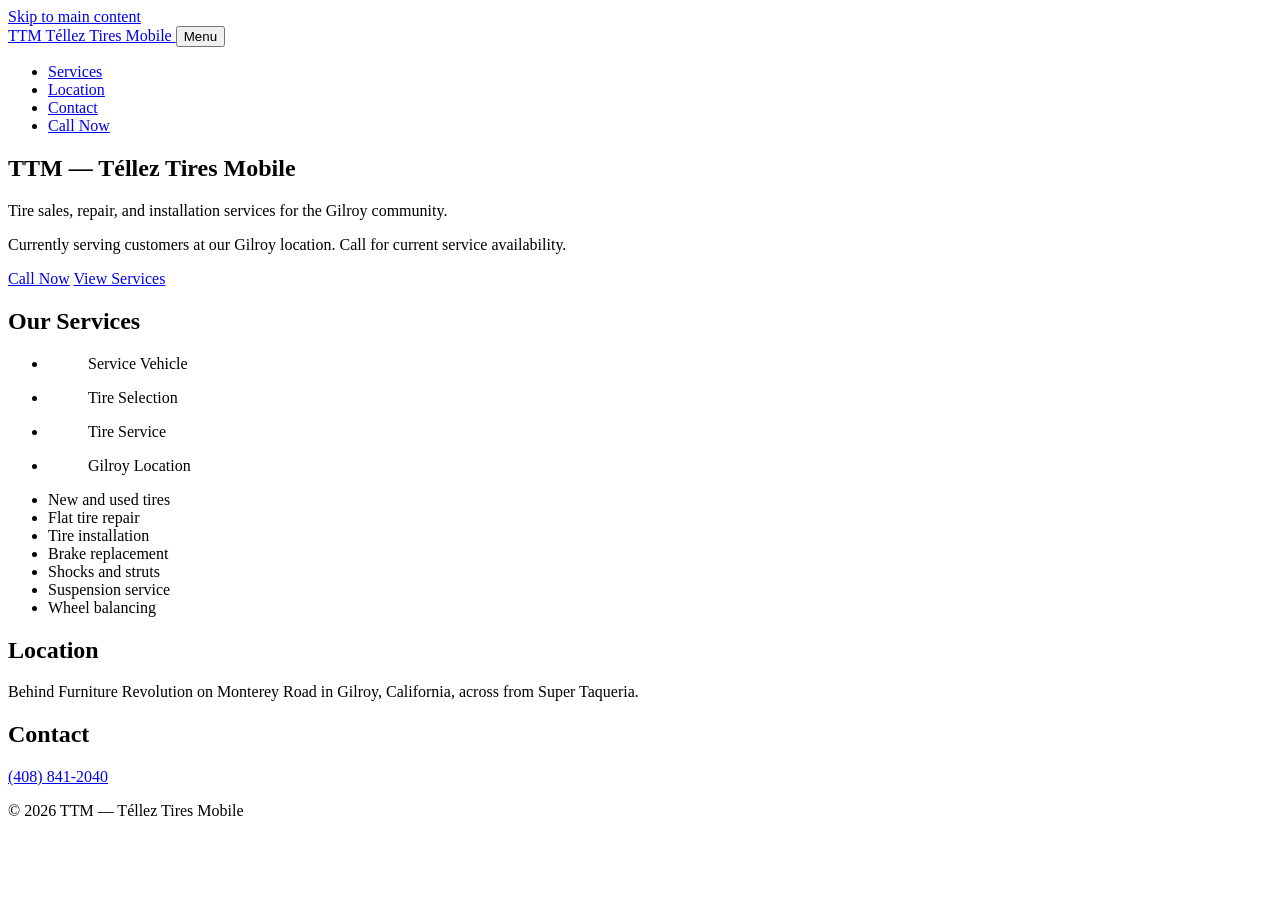
==== index.html @ 082e6b14 "feat: add semantic one-page website structure" ====
<!DOCTYPE html>
<html lang="en">
<head>
  <meta charset="UTF-8">
  <meta name="viewport" content="width=device-width, initial-scale=1.0">
  <title>TTM — Téllez Tires Mobile | Gilroy, CA</title>
  <meta name="description" content="TTM — Téllez Tires Mobile offers tire sales, repair, and installation services in Gilroy, California. Call today for current service availability.">
  <link rel="stylesheet" href="css/styles.css">
  <script src="js/main.js" defer></script>
</head>
<body id="top">

<a class="skip-link" href="#main-content">Skip to main content</a>

<header>
  <a href="#top" class="site-identity">
    <span class="site-identity__mark">TTM</span>
    <span class="site-identity__name">Téllez Tires Mobile</span>
  </a>
  <!-- Temporary text-based identity. Replace with the approved logo image (assets/images/ttm-logo.png) once finalized. Do not approximate the official logo design in HTML or CSS. -->

  <button type="button" id="nav-toggle" aria-expanded="false" aria-controls="primary-navigation">Menu</button>

  <nav id="primary-navigation" aria-label="Primary">
    <ul>
      <li><a href="#services">Services</a></li>
      <li><a href="#location">Location</a></li>
      <li><a href="#contact">Contact</a></li>
      <li><a href="tel:+14088412040">Call Now</a></li>
    </ul>
  </nav>
</header>

<main id="main-content">

  <section id="hero">
    <h1>TTM — Téllez Tires Mobile</h1>
    <p>Tire sales, repair, and installation services for the Gilroy community.</p>
    <p class="status-notice">Currently serving customers at our Gilroy location. Call for current service availability.</p>
    <div class="hero-actions">
      <a href="tel:+14088412040" class="button button--primary">Call Now</a>
      <a href="#services" class="button button--secondary">View Services</a>
    </div>
  </section>

  <section id="services">
    <h2>Our Services</h2>

    <!-- Development placeholders below. Replace each placeholder-visual div with an approved img element once real photographs are provided: assets/images/service-vehicle.jpg, assets/images/tire-inventory.jpg, assets/images/tire-service.jpg, assets/images/gilroy-location.jpg. Remove all placeholder markup before production deployment. -->
    <ul class="service-gallery">
      <li>
        <figure class="service-visual">
          <div class="placeholder-visual" aria-hidden="true"></div>
          <figcaption>Service Vehicle</figcaption>
        </figure>
      </li>
      <li>
        <figure class="service-visual">
          <div class="placeholder-visual" aria-hidden="true"></div>
          <figcaption>Tire Selection</figcaption>
        </figure>
      </li>
      <li>
        <figure class="service-visual">
          <div class="placeholder-visual" aria-hidden="true"></div>
          <figcaption>Tire Service</figcaption>
        </figure>
      </li>
      <li>
        <figure class="service-visual">
          <div class="placeholder-visual" aria-hidden="true"></div>
          <figcaption>Gilroy Location</figcaption>
        </figure>
      </li>
    </ul>

    <!-- Final service wording requires owner approval before this list is considered final. -->
    <ul class="service-list">
      <li>New and used tires</li>
      <li>Flat tire repair</li>
      <li>Tire installation</li>
      <li>Brake replacement</li>
      <li>Shocks and struts</li>
      <li>Suspension service</li>
      <li>Wheel balancing</li>
    </ul>
  </section>

  <section id="location">
    <h2>Location</h2>
    <p>Behind Furniture Revolution on Monterey Road in Gilroy, California, across from Super Taqueria.</p>
  </section>

  <section id="contact">
    <h2>Contact</h2>
    <p><a href="tel:+14088412040">(408) 841-2040</a></p>
    <!-- Verified social media profile URLs (TikTok, Facebook, Instagram) are pending and will be added once confirmed by the business owner. -->
  </section>

</main>

<footer>
  <p>&copy; <span id="current-year">2026</span> TTM — Téllez Tires Mobile</p>
  <!-- The current-year span is updated dynamically by js/main.js. The static value above is a fallback for when JavaScript is unavailable. -->
  <!-- Developer credit will be added after the final wording is approved. -->
</footer>

</body>
</html>
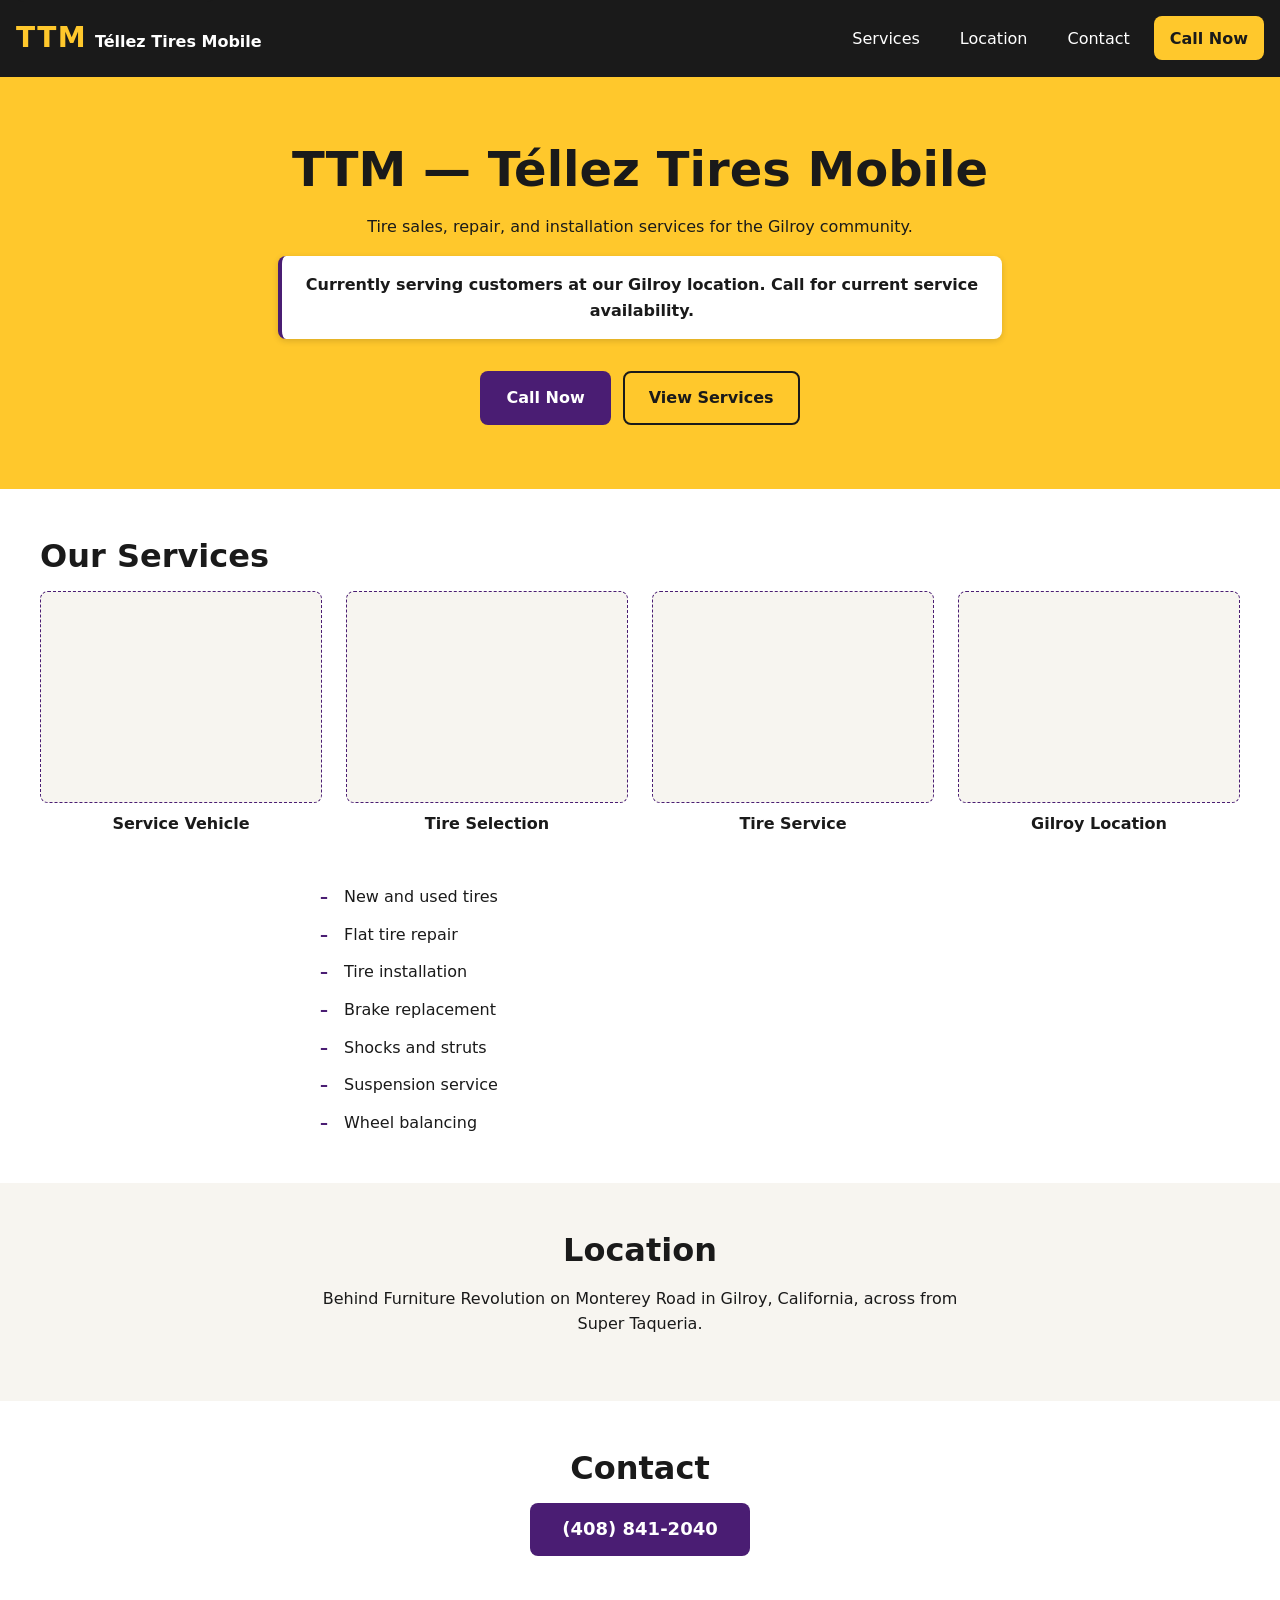
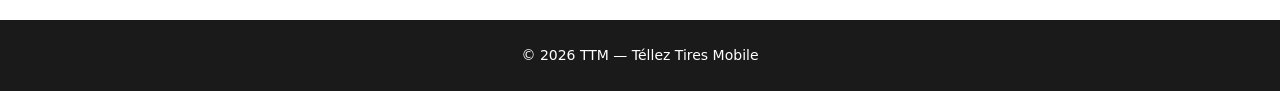
==== commit 72969e9f: "fix: complete accessibility and responsive QA" ====
--- a/index.html
+++ b/index.html
@@ -43,8 +43,8 @@
     </div>
   </section>
 
-  <section id="services">
-    <h2>Our Services</h2>
+  <section id="services" aria-labelledby="services-heading">
+    <h2 id="services-heading">Our Services</h2>
 
     <!-- Development placeholders below. Replace each placeholder-visual div with an approved img element once real photographs are provided: assets/images/service-vehicle.jpg, assets/images/tire-inventory.jpg, assets/images/tire-service.jpg, assets/images/gilroy-location.jpg. Remove all placeholder markup before production deployment. -->
     <ul class="service-gallery">
@@ -86,13 +86,13 @@
     </ul>
   </section>
 
-  <section id="location">
-    <h2>Location</h2>
+  <section id="location" aria-labelledby="location-heading">
+    <h2 id="location-heading">Location</h2>
     <p>Behind Furniture Revolution on Monterey Road in Gilroy, California, across from Super Taqueria.</p>
   </section>
 
-  <section id="contact">
-    <h2>Contact</h2>
+  <section id="contact" aria-labelledby="contact-heading">
+    <h2 id="contact-heading">Contact</h2>
     <p><a href="tel:+14088412040">(408) 841-2040</a></p>
     <!-- Verified social media profile URLs (TikTok, Facebook, Instagram) are pending and will be added once confirmed by the business owner. -->
   </section>
--- a/css/styles.css
+++ b/css/styles.css
@@ -0,0 +1,502 @@
+/* ==========================================================================
+   TTM — Téllez Tires Mobile
+   Mobile-first stylesheet. No frameworks, no external fonts/icons.
+   ========================================================================== */
+
+/* --------------------------------------------------------------------------
+   1. Custom properties
+   -------------------------------------------------------------------------- */
+:root {
+  /* Brand colors */
+  --color-yellow: #ffc82c;
+  --color-purple: #4a1d73;
+  --color-text-dark: #1a1a1a;
+  --color-bg-light: #f7f5f0;
+  --color-white: #ffffff;
+
+  /* Layout */
+  --max-width: 75rem;
+
+  /* Spacing scale */
+  --space-2: 0.5rem;
+  --space-3: 0.75rem;
+  --space-4: 1rem;
+  --space-5: 1.5rem;
+  --space-6: 2rem;
+  --space-7: 3rem;
+  --space-8: 4rem;
+
+  /* Shape */
+  --radius: 0.5rem;
+  --shadow: 0 2px 6px rgba(0, 0, 0, 0.15);
+
+  /* Header height reference, used for sticky offset at desktop widths */
+  --header-height: 4.5rem;
+}
+
+/* --------------------------------------------------------------------------
+   2. Reset
+   -------------------------------------------------------------------------- */
+*,
+*::before,
+*::after {
+  box-sizing: border-box;
+}
+
+body {
+  margin: 0;
+}
+
+img,
+svg {
+  max-width: 100%;
+  height: auto;
+  display: block;
+}
+
+ul,
+ol {
+  margin: 0;
+  padding: 0;
+}
+
+/* --------------------------------------------------------------------------
+   3. Base typography
+   -------------------------------------------------------------------------- */
+body {
+  font-family: system-ui, -apple-system, "Segoe UI", Roboto, Helvetica, Arial, sans-serif;
+  color: var(--color-text-dark);
+  background-color: var(--color-white);
+  line-height: 1.6;
+  font-size: 1rem;
+}
+
+h1,
+h2 {
+  line-height: 1.2;
+  margin: 0 0 var(--space-4);
+}
+
+h1 {
+  font-size: clamp(2rem, 5vw + 1rem, 3rem);
+  font-weight: 800;
+}
+
+h2 {
+  font-size: clamp(1.5rem, 3vw + 1rem, 2rem);
+  font-weight: 700;
+}
+
+p {
+  margin: 0 0 var(--space-4);
+}
+
+a {
+  color: inherit;
+}
+
+/* --------------------------------------------------------------------------
+   4. Layout helpers
+   -------------------------------------------------------------------------- */
+section {
+  padding: var(--space-7) var(--space-4);
+}
+
+section > * {
+  max-width: var(--max-width);
+  margin-left: auto;
+  margin-right: auto;
+}
+
+#hero p,
+#location p,
+#contact p {
+  max-width: 65ch;
+}
+
+/* --------------------------------------------------------------------------
+   5. Skip link
+   -------------------------------------------------------------------------- */
+.skip-link {
+  position: absolute;
+  top: -3rem;
+  left: var(--space-4);
+  background-color: var(--color-text-dark);
+  color: var(--color-white);
+  padding: var(--space-3) var(--space-4);
+  border-radius: var(--radius);
+  z-index: 100;
+  transition: top 0.15s ease-in-out;
+}
+
+.skip-link:focus {
+  top: var(--space-4);
+}
+
+/* --------------------------------------------------------------------------
+   6. Header & navigation
+   -------------------------------------------------------------------------- */
+header {
+  background-color: var(--color-text-dark);
+  color: var(--color-white);
+  padding: var(--space-4);
+  display: flex;
+  flex-wrap: wrap;
+  align-items: center;
+  justify-content: space-between;
+  gap: var(--space-3);
+}
+
+.site-identity {
+  display: flex;
+  align-items: baseline;
+  gap: var(--space-2);
+  text-decoration: none;
+  color: var(--color-white);
+}
+
+.site-identity__mark {
+  font-size: 1.75rem;
+  font-weight: 800;
+  color: var(--color-yellow);
+  letter-spacing: 0.05em;
+}
+
+.site-identity__name {
+  font-size: 1rem;
+  font-weight: 600;
+}
+
+/* Hidden by default: without JavaScript this button has no behavior,
+   so it must not appear. Stage 6 JavaScript will add ".js-enabled" to
+   reveal it only where a collapsed-menu toggle is actually needed. */
+#nav-toggle {
+  display: none;
+  background-color: transparent;
+  color: var(--color-white);
+  border: 2px solid var(--color-yellow);
+  border-radius: var(--radius);
+  padding: var(--space-2) var(--space-4);
+  font-size: 1rem;
+  font-weight: 600;
+  min-height: 44px;
+  cursor: pointer;
+}
+
+#nav-toggle:hover {
+  background-color: var(--color-yellow);
+  color: var(--color-text-dark);
+}
+
+.js-enabled #nav-toggle {
+  display: inline-flex;
+}
+
+/* Navigation is visible by default. No JavaScript exists yet to toggle it,
+   so it must never be hidden here. Stage 6 JavaScript will collapse this
+   menu on small screens only after ".js-enabled" is added to the page. */
+#primary-navigation {
+  flex-basis: 100%;
+  order: 3;
+}
+
+#primary-navigation ul {
+  list-style: none;
+  display: flex;
+  flex-direction: column;
+  gap: var(--space-2);
+  padding-top: var(--space-3);
+}
+
+#primary-navigation a {
+  color: var(--color-white);
+  text-decoration: none;
+  padding: var(--space-3);
+  border-radius: var(--radius);
+  min-height: 44px;
+  display: flex;
+  align-items: center;
+}
+
+#primary-navigation a:hover,
+#primary-navigation a:focus-visible {
+  text-decoration: underline;
+  background-color: rgba(255, 255, 255, 0.08);
+}
+
+/* Call Now link inside navigation, styled as a distinct button */
+#primary-navigation a[href^="tel:"] {
+  background-color: var(--color-yellow);
+  color: var(--color-text-dark);
+  font-weight: 700;
+  justify-content: center;
+}
+
+#primary-navigation a[href^="tel:"]:hover,
+#primary-navigation a[href^="tel:"]:focus-visible {
+  background-color: var(--color-white);
+  text-decoration: none;
+}
+
+/* Breakpoint chosen where the full header (brand + four nav actions,
+   including the "Call Now" button) has enough width to sit on one row
+   without crowding: business identity (~15rem) + four nav items
+   (~25rem including gaps) + header padding exceeds 48em, so the header
+   would overflow or crowd at that width. 60em keeps it comfortable and
+   also aligns with the services-grid four-column breakpoint below. */
+@media (min-width: 60em) {
+  header {
+    flex-wrap: nowrap;
+    position: sticky;
+    top: 0;
+    z-index: 50;
+    min-height: var(--header-height);
+  }
+
+  .js-enabled #nav-toggle {
+    display: none;
+  }
+
+  #primary-navigation {
+    flex-basis: auto;
+    order: 0;
+  }
+
+  #primary-navigation ul {
+    flex-direction: row;
+    align-items: center;
+    padding-top: 0;
+  }
+
+  #primary-navigation a {
+    padding: var(--space-2) var(--space-4);
+  }
+
+  /* Offset anchor targets so the sticky header does not cover section headings.
+     Adds a small buffer above --header-height since the header uses min-height
+     and can grow taller than that reference value (e.g. under text zoom). */
+  #services,
+  #location,
+  #contact {
+    scroll-margin-top: calc(var(--header-height) + var(--space-4));
+  }
+}
+
+/* --------------------------------------------------------------------------
+   7. Buttons
+   -------------------------------------------------------------------------- */
+.button {
+  display: inline-flex;
+  align-items: center;
+  justify-content: center;
+  min-height: 44px;
+  padding: var(--space-3) var(--space-5);
+  border-radius: var(--radius);
+  font-weight: 700;
+  font-size: 1rem;
+  text-decoration: none;
+  border: 2px solid transparent;
+  cursor: pointer;
+  transition: background-color 0.15s ease-in-out, color 0.15s ease-in-out;
+}
+
+.button--primary {
+  background-color: var(--color-purple);
+  color: var(--color-white);
+}
+
+.button--primary:hover,
+.button--primary:focus-visible {
+  background-color: var(--color-text-dark);
+}
+
+.button--secondary {
+  background-color: transparent;
+  color: var(--color-text-dark);
+  border-color: var(--color-text-dark);
+}
+
+.button--secondary:hover,
+.button--secondary:focus-visible {
+  background-color: var(--color-text-dark);
+  color: var(--color-white);
+}
+
+/* --------------------------------------------------------------------------
+   8. Hero
+   -------------------------------------------------------------------------- */
+#hero {
+  background-color: var(--color-yellow);
+  color: var(--color-text-dark);
+  text-align: center;
+  padding-top: var(--space-8);
+  padding-bottom: var(--space-8);
+}
+
+#hero p {
+  margin-left: auto;
+  margin-right: auto;
+}
+
+.status-notice {
+  background-color: var(--color-white);
+  border-left: 4px solid var(--color-purple);
+  border-radius: var(--radius);
+  padding: var(--space-4);
+  font-weight: 600;
+  box-shadow: var(--shadow);
+}
+
+.hero-actions {
+  display: flex;
+  flex-direction: column;
+  gap: var(--space-3);
+  margin-top: var(--space-6);
+}
+
+@media (min-width: 30em) {
+  .hero-actions {
+    flex-direction: row;
+    justify-content: center;
+  }
+}
+
+/* --------------------------------------------------------------------------
+   9. Services
+   -------------------------------------------------------------------------- */
+#services {
+  background-color: var(--color-white);
+}
+
+.service-gallery {
+  list-style: none;
+  display: grid;
+  grid-template-columns: 1fr;
+  gap: var(--space-5);
+  margin-bottom: var(--space-7);
+}
+
+@media (min-width: 37.5em) {
+  .service-gallery {
+    grid-template-columns: repeat(2, 1fr);
+  }
+}
+
+@media (min-width: 60em) {
+  .service-gallery {
+    grid-template-columns: repeat(4, 1fr);
+  }
+}
+
+.service-visual {
+  margin: 0;
+}
+
+.placeholder-visual {
+  aspect-ratio: 4 / 3;
+  background-color: var(--color-bg-light);
+  border: 1px dashed var(--color-purple);
+  border-radius: var(--radius);
+}
+
+.service-visual figcaption {
+  margin-top: var(--space-2);
+  font-weight: 600;
+  text-align: center;
+}
+
+.service-list {
+  list-style: none;
+  display: grid;
+  gap: var(--space-3);
+  max-width: 40rem;
+  margin-left: auto;
+  margin-right: auto;
+}
+
+.service-list li {
+  padding-left: var(--space-5);
+  position: relative;
+}
+
+.service-list li::before {
+  content: "\2013";
+  position: absolute;
+  left: 0;
+  color: var(--color-purple);
+  font-weight: 700;
+}
+
+/* --------------------------------------------------------------------------
+   10. Location & Contact
+   -------------------------------------------------------------------------- */
+#location {
+  background-color: var(--color-bg-light);
+  text-align: center;
+}
+
+#contact {
+  background-color: var(--color-white);
+  text-align: center;
+}
+
+#contact a {
+  display: inline-flex;
+  align-items: center;
+  justify-content: center;
+  min-height: 44px;
+  padding: var(--space-3) var(--space-6);
+  background-color: var(--color-purple);
+  color: var(--color-white);
+  text-decoration: none;
+  border-radius: var(--radius);
+  font-weight: 700;
+  font-size: 1.125rem;
+}
+
+#contact a:hover,
+#contact a:focus-visible {
+  background-color: var(--color-text-dark);
+}
+
+/* --------------------------------------------------------------------------
+   11. Footer
+   -------------------------------------------------------------------------- */
+footer {
+  background-color: var(--color-text-dark);
+  color: var(--color-white);
+  text-align: center;
+  padding: var(--space-5) var(--space-4);
+  font-size: 0.875rem;
+}
+
+footer p {
+  margin: 0;
+}
+
+/* --------------------------------------------------------------------------
+   12. Focus states
+   -------------------------------------------------------------------------- */
+a:focus-visible,
+button:focus-visible {
+  outline: 3px solid var(--color-purple);
+  outline-offset: 2px;
+}
+
+header a:focus-visible,
+header button:focus-visible {
+  outline-color: var(--color-yellow);
+}
+
+/* --------------------------------------------------------------------------
+   13. Reduced motion
+   -------------------------------------------------------------------------- */
+@media (prefers-reduced-motion: reduce) {
+  *,
+  *::before,
+  *::after {
+    animation-duration: 0.01ms !important;
+    animation-iteration-count: 1 !important;
+    transition-duration: 0.01ms !important;
+  }
+}
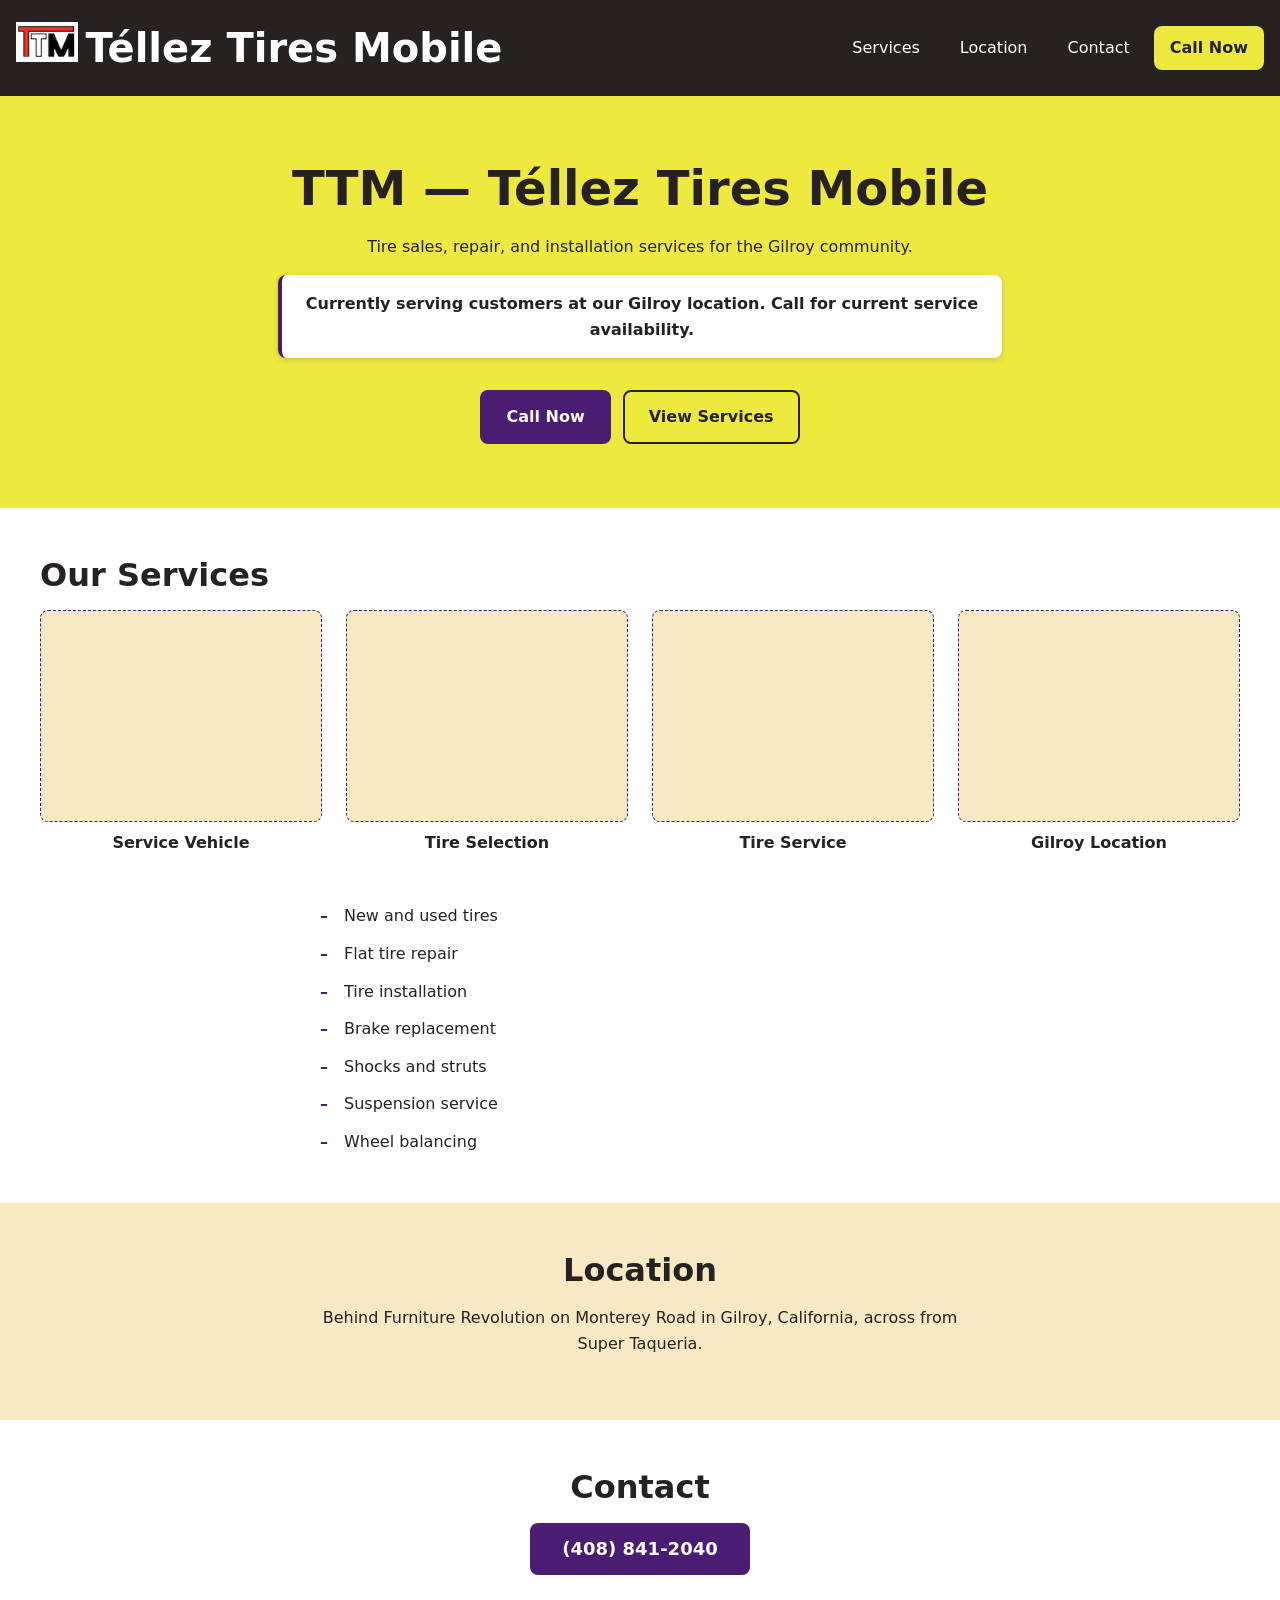
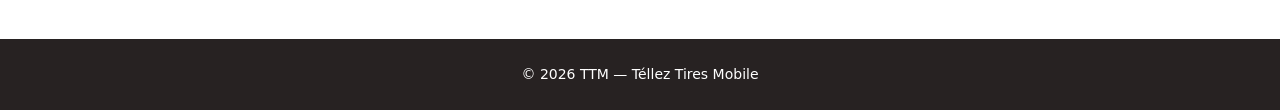
==== commit ad3f4154: "style: integrate logo image and refresh brand palette" ====
--- a/index.html
+++ b/index.html
@@ -14,7 +14,11 @@
 
 <header>
   <a href="#top" class="site-identity">
-    <span class="site-identity__mark">TTM</span>
+    <img
+        src="assets/images/ttm-logo.png"
+        alt="TTM Téllez Tires Mobile logo"
+        class="site-identity__logo"
+    >
     <span class="site-identity__name">Téllez Tires Mobile</span>
   </a>
   <!-- Temporary text-based identity. Replace with the approved logo image (assets/images/ttm-logo.png) once finalized. Do not approximate the official logo design in HTML or CSS. -->
--- a/css/styles.css
+++ b/css/styles.css
@@ -8,10 +8,10 @@
    -------------------------------------------------------------------------- */
 :root {
   /* Brand colors */
-  --color-yellow: #ffc82c;
+  --color-yellow: #eee93e;
   --color-purple: #4a1d73;
-  --color-text-dark: #1a1a1a;
-  --color-bg-light: #f7f5f0;
+  --color-text-dark: #272222;
+  --color-bg-light: #f7e9c3;
   --color-white: #ffffff;
 
   /* Layout */
@@ -155,16 +155,14 @@
   color: var(--color-white);
 }
 
-.site-identity__mark {
-  font-size: 1.75rem;
-  font-weight: 800;
-  color: var(--color-yellow);
-  letter-spacing: 0.05em;
+.site-identity__logo {
+  height: 2.5rem;
+  width: auto;
 }
 
 .site-identity__name {
-  font-size: 1rem;
-  font-weight: 600;
+  font-size: 2.5rem;
+  font-weight: 700;
 }
 
 /* Hidden by default: without JavaScript this button has no behavior,
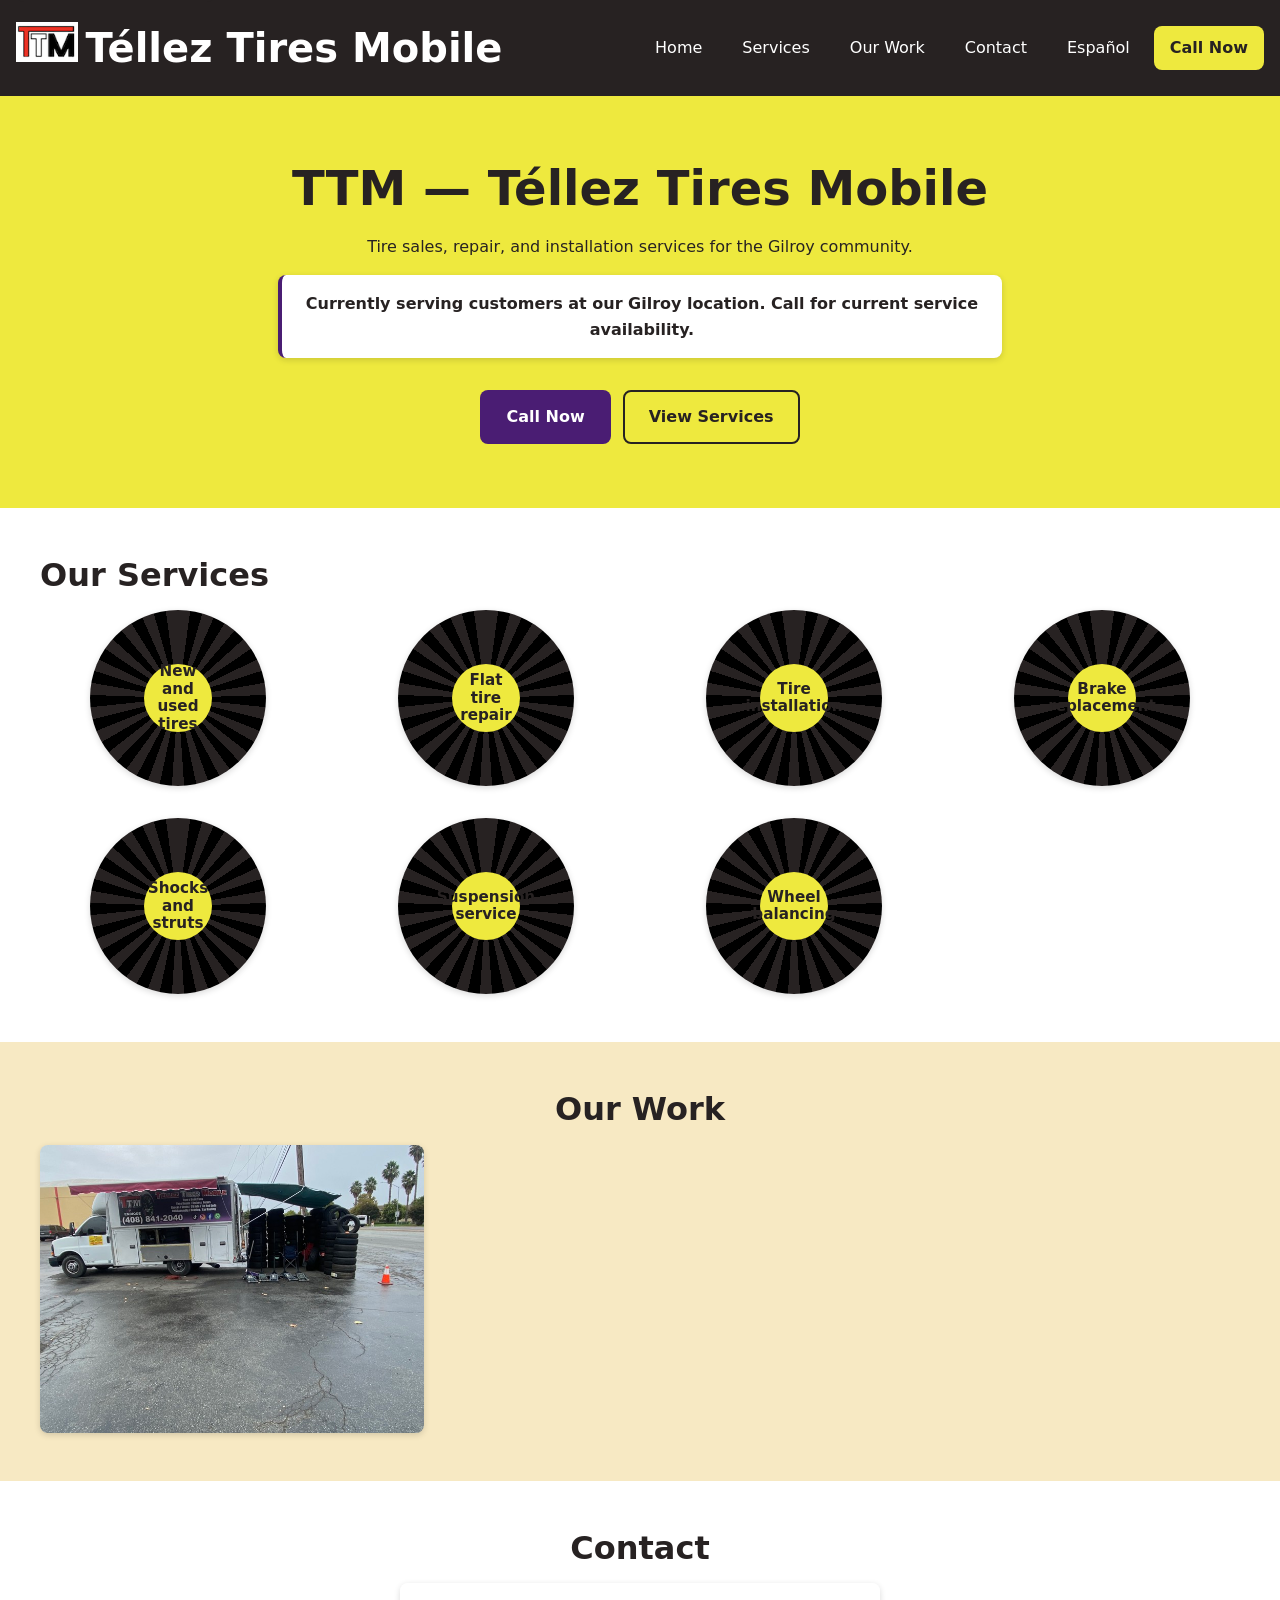
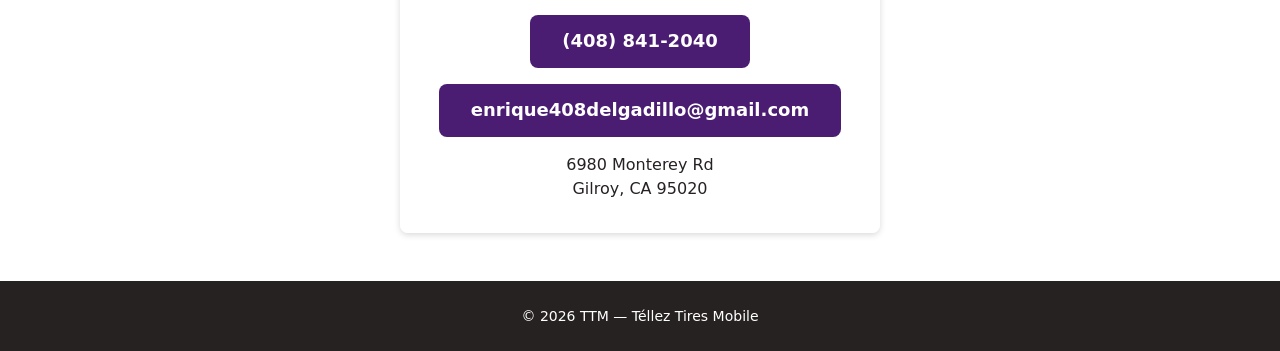
==== commit 7e5ea761: "feat: add tire-themed redesign, Our Work gallery, and Spanish site" ====
--- a/index.html
+++ b/index.html
@@ -5,6 +5,8 @@
   <meta name="viewport" content="width=device-width, initial-scale=1.0">
   <title>TTM — Téllez Tires Mobile | Gilroy, CA</title>
   <meta name="description" content="TTM — Téllez Tires Mobile offers tire sales, repair, and installation services in Gilroy, California. Call today for current service availability.">
+  <link rel="alternate" hreflang="es" href="es/index.html">
+  <link rel="alternate" hreflang="en" href="index.html">
   <link rel="stylesheet" href="css/styles.css">
   <script src="js/main.js" defer></script>
 </head>
@@ -23,13 +25,15 @@
   </a>
   <!-- Temporary text-based identity. Replace with the approved logo image (assets/images/ttm-logo.png) once finalized. Do not approximate the official logo design in HTML or CSS. -->
 
-  <button type="button" id="nav-toggle" aria-expanded="false" aria-controls="primary-navigation">Menu</button>
+  <button type="button" id="nav-toggle" aria-expanded="false" aria-controls="primary-navigation" data-label-open="Close Menu" data-label-closed="Menu">Menu</button>
 
   <nav id="primary-navigation" aria-label="Primary">
     <ul>
+      <li><a href="#top">Home</a></li>
       <li><a href="#services">Services</a></li>
-      <li><a href="#location">Location</a></li>
+      <li><a href="#our-work">Our Work</a></li>
       <li><a href="#contact">Contact</a></li>
+      <li><a href="es/index.html" lang="es" hreflang="es">Español</a></li>
       <li><a href="tel:+14088412040">Call Now</a></li>
     </ul>
   </nav>
@@ -50,54 +54,57 @@
   <section id="services" aria-labelledby="services-heading">
     <h2 id="services-heading">Our Services</h2>
 
-    <!-- Development placeholders below. Replace each placeholder-visual div with an approved img element once real photographs are provided: assets/images/service-vehicle.jpg, assets/images/tire-inventory.jpg, assets/images/tire-service.jpg, assets/images/gilroy-location.jpg. Remove all placeholder markup before production deployment. -->
-    <ul class="service-gallery">
-      <li>
-        <figure class="service-visual">
-          <div class="placeholder-visual" aria-hidden="true"></div>
-          <figcaption>Service Vehicle</figcaption>
-        </figure>
+    <!-- Final service wording requires owner approval before this list is considered final. -->
+    <ul class="tire-grid">
+      <li class="tire">
+        <span class="tire__hub"><span class="tire__label">New and used tires</span></span>
       </li>
-      <li>
-        <figure class="service-visual">
-          <div class="placeholder-visual" aria-hidden="true"></div>
-          <figcaption>Tire Selection</figcaption>
-        </figure>
+      <li class="tire">
+        <span class="tire__hub"><span class="tire__label">Flat tire repair</span></span>
       </li>
-      <li>
-        <figure class="service-visual">
-          <div class="placeholder-visual" aria-hidden="true"></div>
-          <figcaption>Tire Service</figcaption>
-        </figure>
+      <li class="tire">
+        <span class="tire__hub"><span class="tire__label">Tire installation</span></span>
       </li>
-      <li>
-        <figure class="service-visual">
-          <div class="placeholder-visual" aria-hidden="true"></div>
-          <figcaption>Gilroy Location</figcaption>
-        </figure>
+      <li class="tire">
+        <span class="tire__hub"><span class="tire__label">Brake replacement</span></span>
       </li>
-    </ul>
-
-    <!-- Final service wording requires owner approval before this list is considered final. -->
-    <ul class="service-list">
-      <li>New and used tires</li>
-      <li>Flat tire repair</li>
-      <li>Tire installation</li>
-      <li>Brake replacement</li>
-      <li>Shocks and struts</li>
-      <li>Suspension service</li>
-      <li>Wheel balancing</li>
+      <li class="tire">
+        <span class="tire__hub"><span class="tire__label">Shocks and struts</span></span>
+      </li>
+      <li class="tire">
+        <span class="tire__hub"><span class="tire__label">Suspension service</span></span>
+      </li>
+      <li class="tire">
+        <span class="tire__hub"><span class="tire__label">Wheel balancing</span></span>
+      </li>
     </ul>
   </section>
 
-  <section id="location" aria-labelledby="location-heading">
-    <h2 id="location-heading">Location</h2>
-    <p>Behind Furniture Revolution on Monterey Road in Gilroy, California, across from Super Taqueria.</p>
+  <section id="our-work" aria-labelledby="our-work-heading">
+    <h2 id="our-work-heading">Our Work</h2>
+    <!-- Gallery holds up to 16 client photos; only real, owner-approved photos are added.
+         Only one photo is available so far. More will be added as the owner supplies them. -->
+    <ul class="work-gallery">
+      <li>
+        <img
+            src="assets/images/work-01.jpg"
+            alt="Tire service work performed by TTM — Téllez Tires Mobile"
+            loading="lazy"
+        >
+      </li>
+    </ul>
   </section>
 
   <section id="contact" aria-labelledby="contact-heading">
     <h2 id="contact-heading">Contact</h2>
-    <p><a href="tel:+14088412040">(408) 841-2040</a></p>
+    <div class="contact-card">
+      <p><a href="tel:+14088412040">(408) 841-2040</a></p>
+      <p><a href="mailto:enrique408delgadillo@gmail.com">enrique408delgadillo@gmail.com</a></p>
+      <address>
+        6980 Monterey Rd<br>
+        Gilroy, CA 95020
+      </address>
+    </div>
     <!-- Verified social media profile URLs (TikTok, Facebook, Instagram) are pending and will be added once confirmed by the business owner. -->
   </section>
 
--- a/css/styles.css
+++ b/css/styles.css
@@ -66,7 +66,18 @@
 body {
   font-family: system-ui, -apple-system, "Segoe UI", Roboto, Helvetica, Arial, sans-serif;
   color: var(--color-text-dark);
+  /* Fallback color shows until background.jpeg is supplied, and behind
+     any part of the image that doesn't fully cover the page. Sections
+     with their own opaque background (header, hero, our-work, footer)
+     sit on top of this and are unaffected; #services and #contact are
+     transparent so this shows through them. background-attachment is
+     intentionally left at its default ("scroll") rather than "fixed" —
+     "fixed" is known to be janky/inconsistent on iOS Safari. */
   background-color: var(--color-white);
+  background-image: url("../assets/images/background.jpeg");
+  background-size: cover;
+  background-position: center;
+  background-repeat: no-repeat;
   line-height: 1.6;
   font-size: 1rem;
 }
@@ -109,7 +120,6 @@
 }
 
 #hero p,
-#location p,
 #contact p {
   max-width: 65ch;
 }
@@ -274,7 +284,7 @@
      Adds a small buffer above --header-height since the header uses min-height
      and can grow taller than that reference value (e.g. under text zoom). */
   #services,
-  #location,
+  #our-work,
   #contact {
     scroll-margin-top: calc(var(--header-height) + var(--space-4));
   }
@@ -360,82 +370,143 @@
 }
 
 /* --------------------------------------------------------------------------
-   9. Services
+   9. Services — tire-shaped elements
    -------------------------------------------------------------------------- */
 #services {
-  background-color: var(--color-white);
-}
-
-.service-gallery {
+  background-color: transparent;
+}
+
+/* Same breakpoint pattern as the rest of the site: 1 -> 2 -> 4 columns. */
+.tire-grid {
+  list-style: none;
+  display: grid;
+  grid-template-columns: 1fr;
+  gap: var(--space-6);
+}
+
+@media (min-width: 37.5em) {
+  .tire-grid {
+    grid-template-columns: repeat(2, 1fr);
+  }
+}
+
+@media (min-width: 60em) {
+  .tire-grid {
+    grid-template-columns: repeat(4, 1fr);
+  }
+}
+
+/* Outer "tire": a circle with a tread pattern built from a conic gradient,
+   so no images or brand-specific tread/logo artwork are needed. Sized
+   fluidly (percentage width + aspect-ratio) so it never distorts and
+   scales with its grid cell rather than using a fixed pixel size. */
+.tire {
+  width: 100%;
+  max-width: 11rem;
+  min-width: 6.5rem;
+  aspect-ratio: 1 / 1;
+  margin: 0 auto;
+  border-radius: 50%;
+  padding: 12%;
+  background: repeating-conic-gradient(
+    var(--color-text-dark) 0deg 8deg,
+    #000 8deg 16deg
+  );
+  display: flex;
+  align-items: center;
+  justify-content: center;
+  box-shadow: var(--shadow);
+}
+
+/* Inner "hub": solid accent circle that holds the actual service name. */
+.tire__hub {
+  width: 62%;
+  height: 62%;
+  border-radius: 50%;
+  background-color: var(--color-yellow);
+  display: flex;
+  align-items: center;
+  justify-content: center;
+  padding: var(--space-2);
+}
+
+.tire__label {
+  font-size: clamp(0.7rem, 2.5vw, 0.95rem);
+  font-weight: 700;
+  color: var(--color-text-dark);
+  text-align: center;
+  line-height: 1.15;
+  overflow-wrap: break-word;
+  hyphens: auto;
+}
+
+/* Mobile fallback: below this width the tread pattern reads as noise
+   rather than detail, so it's dropped in favor of a flat ring. The
+   circular "tire" identity and hub/label stay intact either way. */
+@media (max-width: 24em) {
+  .tire {
+    background: var(--color-text-dark);
+  }
+}
+
+/* --------------------------------------------------------------------------
+   10. Our Work & Contact
+   -------------------------------------------------------------------------- */
+#our-work {
+  background-color: var(--color-bg-light);
+  text-align: center;
+}
+
+.work-gallery {
   list-style: none;
   display: grid;
   grid-template-columns: 1fr;
   gap: var(--space-5);
-  margin-bottom: var(--space-7);
 }
 
 @media (min-width: 37.5em) {
-  .service-gallery {
+  .work-gallery {
     grid-template-columns: repeat(2, 1fr);
   }
 }
 
 @media (min-width: 60em) {
-  .service-gallery {
-    grid-template-columns: repeat(4, 1fr);
-  }
-}
-
-.service-visual {
-  margin: 0;
-}
-
-.placeholder-visual {
+  .work-gallery {
+    grid-template-columns: repeat(3, 1fr);
+  }
+}
+
+/* Fixed aspect ratio + cover crop keeps mixed portrait/landscape source
+   photos (some client photos are tall phone photos) presenting as
+   consistent, non-distorted grid tiles. */
+.work-gallery img {
+  width: 100%;
   aspect-ratio: 4 / 3;
-  background-color: var(--color-bg-light);
-  border: 1px dashed var(--color-purple);
-  border-radius: var(--radius);
-}
-
-.service-visual figcaption {
-  margin-top: var(--space-2);
-  font-weight: 600;
+  object-fit: cover;
+  border-radius: var(--radius);
+  box-shadow: var(--shadow);
+}
+
+#contact {
+  background-color: transparent;
   text-align: center;
 }
 
-.service-list {
-  list-style: none;
-  display: grid;
-  gap: var(--space-3);
-  max-width: 40rem;
-  margin-left: auto;
-  margin-right: auto;
-}
-
-.service-list li {
-  padding-left: var(--space-5);
-  position: relative;
-}
-
-.service-list li::before {
-  content: "\2013";
-  position: absolute;
-  left: 0;
-  color: var(--color-purple);
-  font-weight: 700;
-}
-
-/* --------------------------------------------------------------------------
-   10. Location & Contact
-   -------------------------------------------------------------------------- */
-#location {
-  background-color: var(--color-bg-light);
-  text-align: center;
-}
-
-#contact {
-  background-color: var(--color-white);
-  text-align: center;
+/* Semi-opaque card so contact text stays readable once the page
+   background photo is in place behind this section. */
+.contact-card {
+  background-color: rgba(255, 255, 255, 0.92);
+  border-radius: var(--radius);
+  padding: var(--space-6) var(--space-4);
+  box-shadow: var(--shadow);
+  max-width: 30rem;
+  margin: 0 auto;
+}
+
+.contact-card address {
+  font-style: normal;
+  line-height: 1.5;
+  margin-top: var(--space-3);
 }
 
 #contact a {
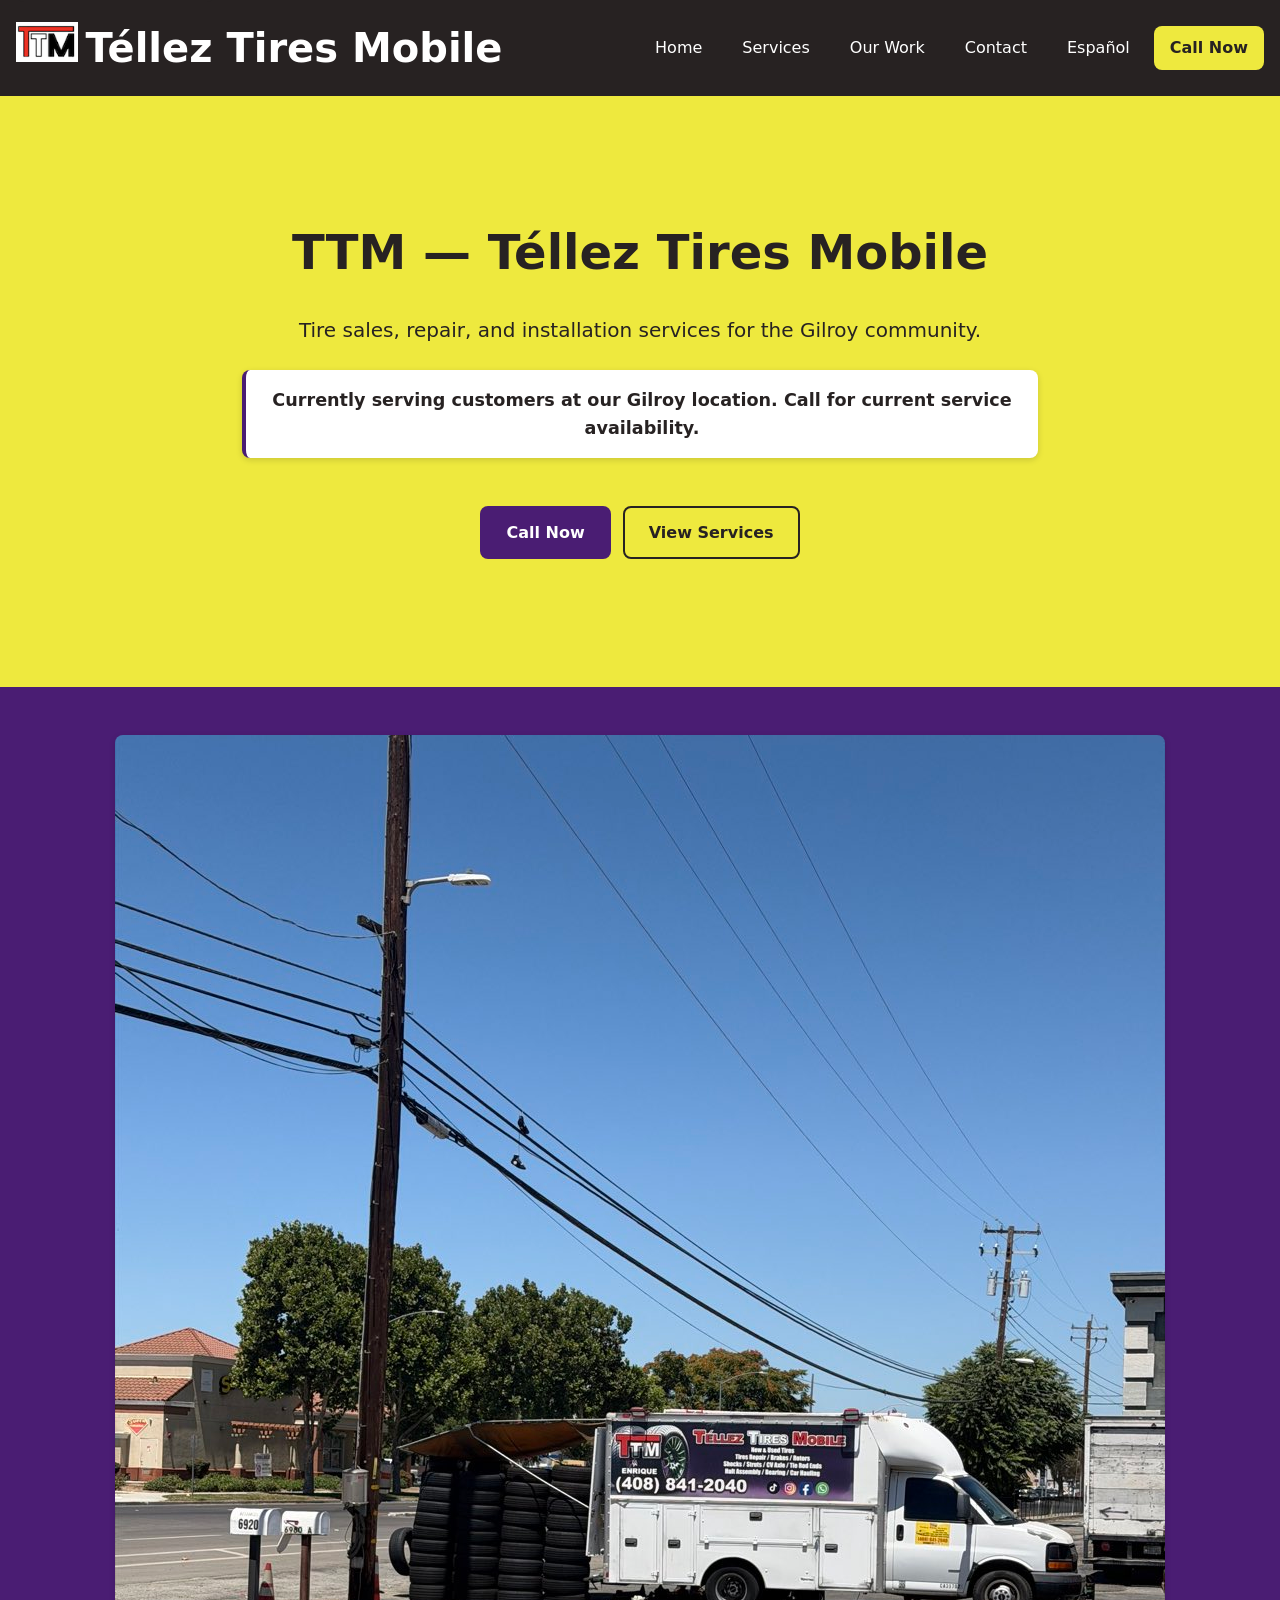
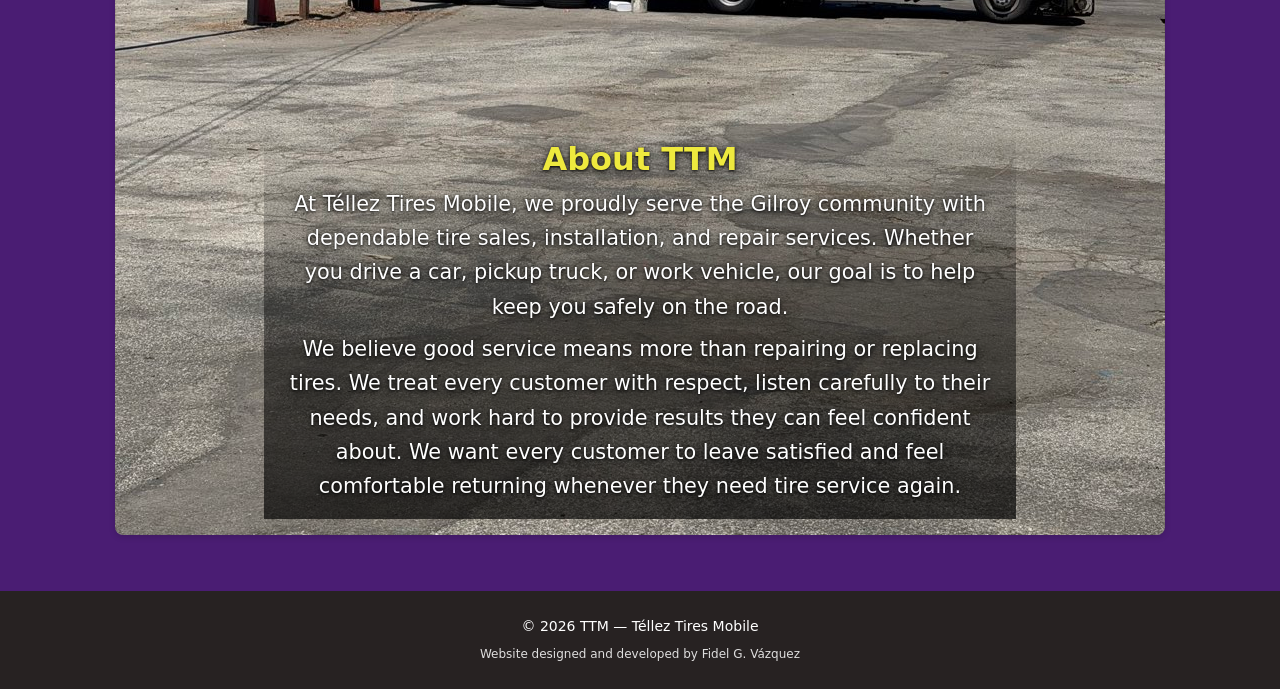
==== commit 95726f9b: "feat: rebuild as 8-page bilingual site with photo hero, tire service photos, and Our Work gallery" ====
--- a/index.html
+++ b/index.html
@@ -10,12 +10,12 @@
   <link rel="stylesheet" href="css/styles.css">
   <script src="js/main.js" defer></script>
 </head>
-<body id="top">
+<body>
 
 <a class="skip-link" href="#main-content">Skip to main content</a>
 
 <header>
-  <a href="#top" class="site-identity">
+  <a href="index.html" class="site-identity">
     <img
         src="assets/images/ttm-logo.png"
         alt="TTM Téllez Tires Mobile logo"
@@ -23,16 +23,15 @@
     >
     <span class="site-identity__name">Téllez Tires Mobile</span>
   </a>
-  <!-- Temporary text-based identity. Replace with the approved logo image (assets/images/ttm-logo.png) once finalized. Do not approximate the official logo design in HTML or CSS. -->
 
   <button type="button" id="nav-toggle" aria-expanded="false" aria-controls="primary-navigation" data-label-open="Close Menu" data-label-closed="Menu">Menu</button>
 
   <nav id="primary-navigation" aria-label="Primary">
     <ul>
-      <li><a href="#top">Home</a></li>
-      <li><a href="#services">Services</a></li>
-      <li><a href="#our-work">Our Work</a></li>
-      <li><a href="#contact">Contact</a></li>
+      <li><a href="index.html" aria-current="page">Home</a></li>
+      <li><a href="services.html">Services</a></li>
+      <li><a href="our-work.html">Our Work</a></li>
+      <li><a href="contact.html">Contact</a></li>
       <li><a href="es/index.html" lang="es" hreflang="es">Español</a></li>
       <li><a href="tel:+14088412040">Call Now</a></li>
     </ul>
@@ -47,65 +46,23 @@
     <p class="status-notice">Currently serving customers at our Gilroy location. Call for current service availability.</p>
     <div class="hero-actions">
       <a href="tel:+14088412040" class="button button--primary">Call Now</a>
-      <a href="#services" class="button button--secondary">View Services</a>
+      <a href="services.html" class="button button--secondary">View Services</a>
     </div>
   </section>
 
-  <section id="services" aria-labelledby="services-heading">
-    <h2 id="services-heading">Our Services</h2>
-
-    <!-- Final service wording requires owner approval before this list is considered final. -->
-    <ul class="tire-grid">
-      <li class="tire">
-        <span class="tire__hub"><span class="tire__label">New and used tires</span></span>
-      </li>
-      <li class="tire">
-        <span class="tire__hub"><span class="tire__label">Flat tire repair</span></span>
-      </li>
-      <li class="tire">
-        <span class="tire__hub"><span class="tire__label">Tire installation</span></span>
-      </li>
-      <li class="tire">
-        <span class="tire__hub"><span class="tire__label">Brake replacement</span></span>
-      </li>
-      <li class="tire">
-        <span class="tire__hub"><span class="tire__label">Shocks and struts</span></span>
-      </li>
-      <li class="tire">
-        <span class="tire__hub"><span class="tire__label">Suspension service</span></span>
-      </li>
-      <li class="tire">
-        <span class="tire__hub"><span class="tire__label">Wheel balancing</span></span>
-      </li>
-    </ul>
-  </section>
-
-  <section id="our-work" aria-labelledby="our-work-heading">
-    <h2 id="our-work-heading">Our Work</h2>
-    <!-- Gallery holds up to 16 client photos; only real, owner-approved photos are added.
-         Only one photo is available so far. More will be added as the owner supplies them. -->
-    <ul class="work-gallery">
-      <li>
-        <img
-            src="assets/images/work-01.jpg"
-            alt="Tire service work performed by TTM — Téllez Tires Mobile"
-            loading="lazy"
-        >
-      </li>
-    </ul>
-  </section>
-
-  <section id="contact" aria-labelledby="contact-heading">
-    <h2 id="contact-heading">Contact</h2>
-    <div class="contact-card">
-      <p><a href="tel:+14088412040">(408) 841-2040</a></p>
-      <p><a href="mailto:enrique408delgadillo@gmail.com">enrique408delgadillo@gmail.com</a></p>
-      <address>
-        6980 Monterey Rd<br>
-        Gilroy, CA 95020
-      </address>
+  <section class="vehicle-photo">
+    <div class="vehicle-photo__frame">
+      <img
+          src="assets/images/background.jpeg"
+          alt="TTM — Téllez Tires Mobile service vehicle parked with tires stacked beside it"
+          class="vehicle-photo__img"
+      >
+      <div class="vehicle-photo__overlay" aria-labelledby="about-heading">
+        <h2 id="about-heading">About TTM</h2>
+        <p>At Téllez Tires Mobile, we proudly serve the Gilroy community with dependable tire sales, installation, and repair services. Whether you drive a car, pickup truck, or work vehicle, our goal is to help keep you safely on the road.</p>
+        <p>We believe good service means more than repairing or replacing tires. We treat every customer with respect, listen carefully to their needs, and work hard to provide results they can feel confident about. We want every customer to leave satisfied and feel comfortable returning whenever they need tire service again.</p>
+      </div>
     </div>
-    <!-- Verified social media profile URLs (TikTok, Facebook, Instagram) are pending and will be added once confirmed by the business owner. -->
   </section>
 
 </main>
@@ -113,7 +70,7 @@
 <footer>
   <p>&copy; <span id="current-year">2026</span> TTM — Téllez Tires Mobile</p>
   <!-- The current-year span is updated dynamically by js/main.js. The static value above is a fallback for when JavaScript is unavailable. -->
-  <!-- Developer credit will be added after the final wording is approved. -->
+  <p class="footer-credit">Website designed and developed by <a href="mailto:fidgvaz@gmail.com">Fidel G. Vázquez</a></p>
 </footer>
 
 </body>
--- a/css/styles.css
+++ b/css/styles.css
@@ -66,20 +66,18 @@
 body {
   font-family: system-ui, -apple-system, "Segoe UI", Roboto, Helvetica, Arial, sans-serif;
   color: var(--color-text-dark);
-  /* Fallback color shows until background.jpeg is supplied, and behind
-     any part of the image that doesn't fully cover the page. Sections
-     with their own opaque background (header, hero, our-work, footer)
-     sit on top of this and are unaffected; #services and #contact are
-     transparent so this shows through them. background-attachment is
-     intentionally left at its default ("scroll") rather than "fixed" —
-     "fixed" is known to be janky/inconsistent on iOS Safari. */
   background-color: var(--color-white);
-  background-image: url("../assets/images/background.jpeg");
-  background-size: cover;
-  background-position: center;
-  background-repeat: no-repeat;
   line-height: 1.6;
   font-size: 1rem;
+}
+
+/* Purple page background, used on the Services and Our Work pages only.
+   Headings and text inherit the white color automatically; .tire__label
+   sets the same white explicitly (see section 9) since it needs to stay
+   readable regardless of where it's nested. */
+body.page--purple {
+  background-color: var(--color-purple);
+  color: var(--color-white);
 }
 
 h1,
@@ -279,15 +277,6 @@
   #primary-navigation a {
     padding: var(--space-2) var(--space-4);
   }
-
-  /* Offset anchor targets so the sticky header does not cover section headings.
-     Adds a small buffer above --header-height since the header uses min-height
-     and can grow taller than that reference value (e.g. under text zoom). */
-  #services,
-  #our-work,
-  #contact {
-    scroll-margin-top: calc(var(--header-height) + var(--space-4));
-  }
 }
 
 /* --------------------------------------------------------------------------
@@ -337,8 +326,8 @@
   background-color: var(--color-yellow);
   color: var(--color-text-dark);
   text-align: center;
-  padding-top: var(--space-8);
-  padding-bottom: var(--space-8);
+  padding-top: clamp(5rem, 2rem + 8vw, 8rem);
+  padding-bottom: clamp(5rem, 2rem + 8vw, 8rem);
 }
 
 #hero p {
@@ -346,20 +335,30 @@
   margin-right: auto;
 }
 
+#hero p:not(.status-notice) {
+  font-size: 1.25rem;
+}
+
+#hero h1 {
+  margin-bottom: var(--space-6);
+}
+
 .status-notice {
   background-color: var(--color-white);
   border-left: 4px solid var(--color-purple);
   border-radius: var(--radius);
   padding: var(--space-4);
   font-weight: 600;
+  font-size: 1.1rem;
   box-shadow: var(--shadow);
+  margin-top: var(--space-5);
 }
 
 .hero-actions {
   display: flex;
   flex-direction: column;
   gap: var(--space-3);
-  margin-top: var(--space-6);
+  margin-top: var(--space-7);
 }
 
 @media (min-width: 30em) {
@@ -370,44 +369,174 @@
 }
 
 /* --------------------------------------------------------------------------
+   8b. Vehicle photo (Home only) — the full, unstretched, uncropped source
+   photo as a real <img> rather than a CSS background. Purple fills the
+   space beside the portrait-oriented photo at wide widths. The About TTM
+   copy lives inside .vehicle-photo__frame, overlaid on the photo itself
+   rather than as a separate section below it.
+   -------------------------------------------------------------------------- */
+.vehicle-photo {
+  background-color: var(--color-purple);
+  text-align: center;
+}
+
+/* Shrink-wraps to the <img>'s own rendered size (not the full section
+   width), so .vehicle-photo__overlay's absolute positioning below is
+   anchored to the photo's actual edges, not the purple space around it. */
+.vehicle-photo__frame {
+  position: relative;
+  display: inline-block;
+  max-width: 100%;
+}
+
+.vehicle-photo__img {
+  display: block;
+  width: auto;
+  max-width: 100%;
+  height: auto;
+  border-radius: var(--radius);
+  box-shadow: var(--shadow);
+}
+
+/* Mobile-first: below 36em the overlay is a normal block stacked under
+   the photo (not covering it) — two paragraphs of body copy would be too
+   tall to overlay readably on a narrow portrait image at small sizes. */
+/* No solid background here — readability over the photo comes from the
+   text-shadow (always on) plus the soft gradient added below at 36em+,
+   not a flat rectangle. */
+.vehicle-photo__overlay {
+  color: var(--color-white);
+  text-shadow: 0 1px 3px rgba(0, 0, 0, 0.9), 0 2px 10px rgba(0, 0, 0, 0.6);
+  padding: var(--space-4) var(--space-5);
+  text-align: center;
+}
+
+.vehicle-photo__overlay h2 {
+  color: var(--color-yellow);
+  font-size: clamp(1.375rem, 2.2vw + 1.1rem, 2rem);
+  margin-bottom: var(--space-2);
+}
+
+.vehicle-photo__overlay p {
+  font-size: 1.3rem;
+  line-height: 1.65;
+  margin-bottom: var(--space-2);
+}
+
+.vehicle-photo__overlay p:last-child {
+  margin-bottom: 0;
+}
+
+/* Tablet and up: enough room for the overlay to sit on top of the lower
+   portion of the photo instead of stacking below it. Width capped at
+   47rem (up from 43rem) so it reads as a caption panel over the truck,
+   not a full photo cover. The gradient fades to fully transparent by the
+   top of the box — soft wash, not a hard-edged rectangle — and only
+   covers the lower portion of the image, per spec. */
+@media (min-width: 36em) {
+  .vehicle-photo__overlay {
+    position: absolute;
+    left: 50%;
+    bottom: var(--space-4);
+    transform: translateX(-50%);
+    width: min(94%, 47rem);
+    background: linear-gradient(to top, rgba(0, 0, 0, 0.68) 0%, rgba(0, 0, 0, 0.42) 55%, rgba(0, 0, 0, 0) 100%);
+  }
+}
+
+/* --------------------------------------------------------------------------
    9. Services — tire-shaped elements
    -------------------------------------------------------------------------- */
 #services {
-  background-color: transparent;
-}
-
-/* Same breakpoint pattern as the rest of the site: 1 -> 2 -> 4 columns. */
+  text-align: center;
+}
+
+/* Yellow rectangle behind the page heading — id-scoped to this page's
+   own heading (same id on both en/es services.html), so this styling
+   is shared automatically without touching either HTML file. Sharp
+   corners deliberately (border-radius: 0), unlike the site's other
+   rounded elements. */
+#services-heading {
+  display: inline-block;
+  background-color: var(--color-yellow);
+  color: var(--color-text-dark);
+  border-radius: 0;
+  padding: var(--space-3) var(--space-6);
+}
+
+/* Flexbox, not Grid: Grid's auto-placement can't center an incomplete
+   last row (it would sit flush-left instead). This page currently has
+   an even 8 tires (4 + 4), but Flexbox's justify-content keeps every
+   wrapped row centered regardless — robust if a service is ever added
+   or removed and the count becomes uneven again. This is a deliberate,
+   page-specific divergence from the Grid pattern used for the Our Work
+   gallery below. */
 .tire-grid {
   list-style: none;
-  display: grid;
-  grid-template-columns: 1fr;
+  display: flex;
+  flex-wrap: wrap;
+  justify-content: center;
   gap: var(--space-6);
-}
-
-@media (min-width: 37.5em) {
-  .tire-grid {
-    grid-template-columns: repeat(2, 1fr);
-  }
-}
-
+  max-width: 85rem;
+  margin-left: auto;
+  margin-right: auto;
+}
+
+/* Each grid item: a column pairing the tire circle with its label
+   underneath. This element (not the circle itself) is the flex item, so
+   the label's height never affects the circle's own sizing/aspect-ratio.
+   Flex-basis is set per breakpoint below, capped by max-width so tires
+   don't grow unbounded on very wide screens, and floored by min-width so
+   they never shrink past legibility. Each breakpoint's flex-basis
+   subtracts a full gap (not gap * (n-1)/n) — a deliberate safety margin
+   so subpixel rounding or scrollbar width never pushes a row from 4 items
+   down to 3. .tire-grid's own max-width (above) is set wider than the
+   page's normal content width specifically so these tires have room to
+   reach their full size on wide desktop screens instead of being capped
+   early. */
+.tire-item {
+  display: flex;
+  flex-direction: column;
+  align-items: center;
+  flex-grow: 0;
+  flex-shrink: 1;
+  flex-basis: 100%;
+  min-width: 9rem;
+  max-width: 20rem;
+}
+
+/* Mobile: one column smallest, two once there's room. */
+@media (min-width: 30em) {
+  .tire-item {
+    flex-basis: calc(50% - var(--space-6));
+  }
+}
+
+/* Tablet: three columns. */
+@media (min-width: 48em) {
+  .tire-item {
+    flex-basis: calc(33.333% - var(--space-6));
+  }
+}
+
+/* Desktop: four columns — with 8 tires this gives an even 4 on row
+   one and 4 on row two, per the flex-wrap centering above. */
 @media (min-width: 60em) {
-  .tire-grid {
-    grid-template-columns: repeat(4, 1fr);
-  }
-}
-
-/* Outer "tire": a circle with a tread pattern built from a conic gradient,
-   so no images or brand-specific tread/logo artwork are needed. Sized
-   fluidly (percentage width + aspect-ratio) so it never distorts and
-   scales with its grid cell rather than using a fixed pixel size. */
+  .tire-item {
+    flex-basis: calc(25% - var(--space-6));
+  }
+}
+
+/* The tire circle itself: a tread pattern built from a conic gradient, so
+   no images or brand-specific tread/logo artwork are needed. It fills the
+   full width of its .tire-item, so its size always matches the flex-basis
+   set above. Deliberately left visually simple for now — this is where a
+   service photo or icon will go in a future step, replacing the plain
+   yellow hub below. */
 .tire {
   width: 100%;
-  max-width: 11rem;
-  min-width: 6.5rem;
   aspect-ratio: 1 / 1;
-  margin: 0 auto;
   border-radius: 50%;
-  padding: 12%;
   background: repeating-conic-gradient(
     var(--color-text-dark) 0deg 8deg,
     #000 8deg 16deg
@@ -418,26 +547,67 @@
   box-shadow: var(--shadow);
 }
 
-/* Inner "hub": solid accent circle that holds the actual service name. */
+/* Inner "hub": plain accent circle, sized as a share of .tire's own
+   content box. Empty for now (no text or padding needed) — reserved as
+   the future placement for a service photo or icon. This sizing only
+   works because .tire carries no percentage-based padding of its own —
+   percentage padding always resolves against the width of the
+   *containing block* (.tire-grid), never the padded element's own
+   diameter, which is what previously collapsed this content box to near
+   zero on wide viewports. */
 .tire__hub {
-  width: 62%;
-  height: 62%;
+  width: 72%;
+  height: 72%;
   border-radius: 50%;
   background-color: var(--color-yellow);
-  display: flex;
-  align-items: center;
-  justify-content: center;
-  padding: var(--space-2);
-}
-
+  background-size: cover;
+  background-position: center;
+}
+
+/* Service photos: one modifier class per tire, added directly in the
+   markup on the .tire__hub span. border-radius above clips each photo
+   to the circle automatically. All 8 tires now have a photo modifier. */
+.tire__hub--new-used-tires {
+  background-image: url("../assets/images/service-new-used-tires.jpg");
+}
+.tire__hub--flat-tire-repair {
+  background-image: url("../assets/images/service-flat-tire-repair.jpg");
+}
+.tire__hub--tire-installation {
+  background-image: url("../assets/images/service-tire-installation.jpg");
+}
+.tire__hub--brake-replacement {
+  background-image: url("../assets/images/service-brake-replacement.jpg");
+}
+.tire__hub--shocks-struts {
+  background-image: url("../assets/images/service-shocks-struts.jpg");
+}
+.tire__hub--suspension-service {
+  background-image: url("../assets/images/service-suspension-service.jpg");
+}
+.tire__hub--wheel-balancing {
+  background-image: url("../assets/images/service-wheel-balancing.jpg");
+}
+.tire__hub--tire-rotation {
+  background-image: url("../assets/images/service-tire-rotation.jpg");
+}
+
+/* Label now sits below the tire circle, on the page's purple background
+   directly, so it inherits the purple page's white text color rather
+   than the dark color it needed when it lived inside the yellow hub.
+   hyphens is intentionally NOT used here — dictionary-based mid-word
+   hyphenation is what produced breaks like "instal-lation". All service
+   names are multi-word phrases that wrap cleanly at spaces once tires
+   are this large; overflow-wrap stays only as a safety net (it breaks
+   without inserting a hyphen character, and only if truly unavoidable). */
 .tire__label {
-  font-size: clamp(0.7rem, 2.5vw, 0.95rem);
+  margin-top: var(--space-4);
+  font-size: clamp(1rem, 1.6vw + 0.6rem, 1.5rem);
   font-weight: 700;
-  color: var(--color-text-dark);
+  color: var(--color-white);
   text-align: center;
-  line-height: 1.15;
+  line-height: 1.2;
   overflow-wrap: break-word;
-  hyphens: auto;
 }
 
 /* Mobile fallback: below this width the tread pattern reads as noise
@@ -449,14 +619,54 @@
   }
 }
 
+/* 9b. Services call-to-action — a compact phone prompt below the tire
+   grid, deliberately not the full Contact card (Contact has its own
+   dedicated page). text-align:center handles the button (an inline-flex
+   element); the two <p> elements are centered by the existing
+   `section > *` margin-auto rule, same split used on #hero. */
+.services-cta {
+  text-align: center;
+}
+
+.services-cta__question {
+  font-size: clamp(1.25rem, 2vw + 1rem, 1.75rem);
+  font-weight: 700;
+  margin-bottom: var(--space-3);
+}
+
+.services-cta__phone {
+  margin-bottom: var(--space-5);
+}
+
+.services-cta__phone a {
+  font-weight: 700;
+  text-decoration: underline;
+}
+
+/* .button--primary is purple-on-white by default, which would nearly
+   disappear against this page's purple background — inverted to
+   white-on-purple here for contrast, hovering to the brand yellow. */
+.services-cta .button--primary {
+  background-color: var(--color-white);
+  color: var(--color-purple);
+}
+
+.services-cta .button--primary:hover,
+.services-cta .button--primary:focus-visible {
+  background-color: var(--color-yellow);
+  color: var(--color-text-dark);
+}
+
 /* --------------------------------------------------------------------------
    10. Our Work & Contact
    -------------------------------------------------------------------------- */
 #our-work {
-  background-color: var(--color-bg-light);
   text-align: center;
 }
 
+/* Exactly 12 photos divides evenly into every column count below, so
+   (unlike the 7-tire Services layout) standard Grid auto-placement has
+   no incomplete-row centering problem — no Flexbox trick needed here. */
 .work-gallery {
   list-style: none;
   display: grid;
@@ -464,36 +674,38 @@
   gap: var(--space-5);
 }
 
-@media (min-width: 37.5em) {
+@media (min-width: 30em) {
   .work-gallery {
     grid-template-columns: repeat(2, 1fr);
   }
 }
 
+@media (min-width: 50em) {
+  .work-gallery {
+    grid-template-columns: repeat(3, 1fr);
+  }
+}
+
 @media (min-width: 60em) {
   .work-gallery {
-    grid-template-columns: repeat(3, 1fr);
-  }
-}
-
-/* Fixed aspect ratio + cover crop keeps mixed portrait/landscape source
-   photos (some client photos are tall phone photos) presenting as
-   consistent, non-distorted grid tiles. */
+    grid-template-columns: repeat(4, 1fr);
+  }
+}
+
+/* Square cards, as requested. object-fit: cover crops without
+   stretching regardless of each source photo's original proportions. */
 .work-gallery img {
   width: 100%;
-  aspect-ratio: 4 / 3;
+  aspect-ratio: 1 / 1;
   object-fit: cover;
   border-radius: var(--radius);
   box-shadow: var(--shadow);
 }
 
 #contact {
-  background-color: transparent;
   text-align: center;
 }
 
-/* Semi-opaque card so contact text stays readable once the page
-   background photo is in place behind this section. */
 .contact-card {
   background-color: rgba(255, 255, 255, 0.92);
   border-radius: var(--radius);
@@ -503,8 +715,13 @@
   margin: 0 auto;
 }
 
+.contact-card p {
+  font-size: 1.125rem;
+}
+
 .contact-card address {
   font-style: normal;
+  font-size: 1.25rem;
   line-height: 1.5;
   margin-top: var(--space-3);
 }
@@ -520,7 +737,7 @@
   text-decoration: none;
   border-radius: var(--radius);
   font-weight: 700;
-  font-size: 1.125rem;
+  font-size: 1.375rem;
 }
 
 #contact a:hover,
@@ -528,6 +745,42 @@
   background-color: var(--color-text-dark);
 }
 
+/* Responsive map embed: aspect-ratio keeps the iframe scaling cleanly
+   at every width without a fixed pixel height. */
+.map-embed {
+  width: 100%;
+  max-width: 40rem;
+  aspect-ratio: 4 / 3;
+  margin: var(--space-6) auto 0;
+  border-radius: var(--radius);
+  overflow: hidden;
+  box-shadow: var(--shadow);
+}
+
+.map-embed iframe {
+  width: 100%;
+  height: 100%;
+  border: 0;
+  display: block;
+}
+
+.map-directions-link {
+  margin-top: var(--space-4);
+}
+
+/* TikTok/Instagram: real links now that URLs are confirmed. Sized/styled
+   as buttons via the existing #contact a rule above (44px min touch
+   target, purple background), same as the phone/email/directions links —
+   no separate button styling needed here, just layout. */
+.social-links {
+  list-style: none;
+  display: flex;
+  flex-wrap: wrap;
+  gap: var(--space-4);
+  justify-content: center;
+  margin-top: var(--space-5);
+}
+
 /* --------------------------------------------------------------------------
    11. Footer
    -------------------------------------------------------------------------- */
@@ -541,6 +794,22 @@
 
 footer p {
   margin: 0;
+}
+
+.footer-credit {
+  margin-top: var(--space-2);
+  font-size: 0.75rem;
+  color: rgba(255, 255, 255, 0.85);
+}
+
+.footer-credit a {
+  color: inherit;
+  text-decoration: none;
+}
+
+.footer-credit a:hover,
+.footer-credit a:focus-visible {
+  text-decoration: underline;
 }
 
 /* --------------------------------------------------------------------------
